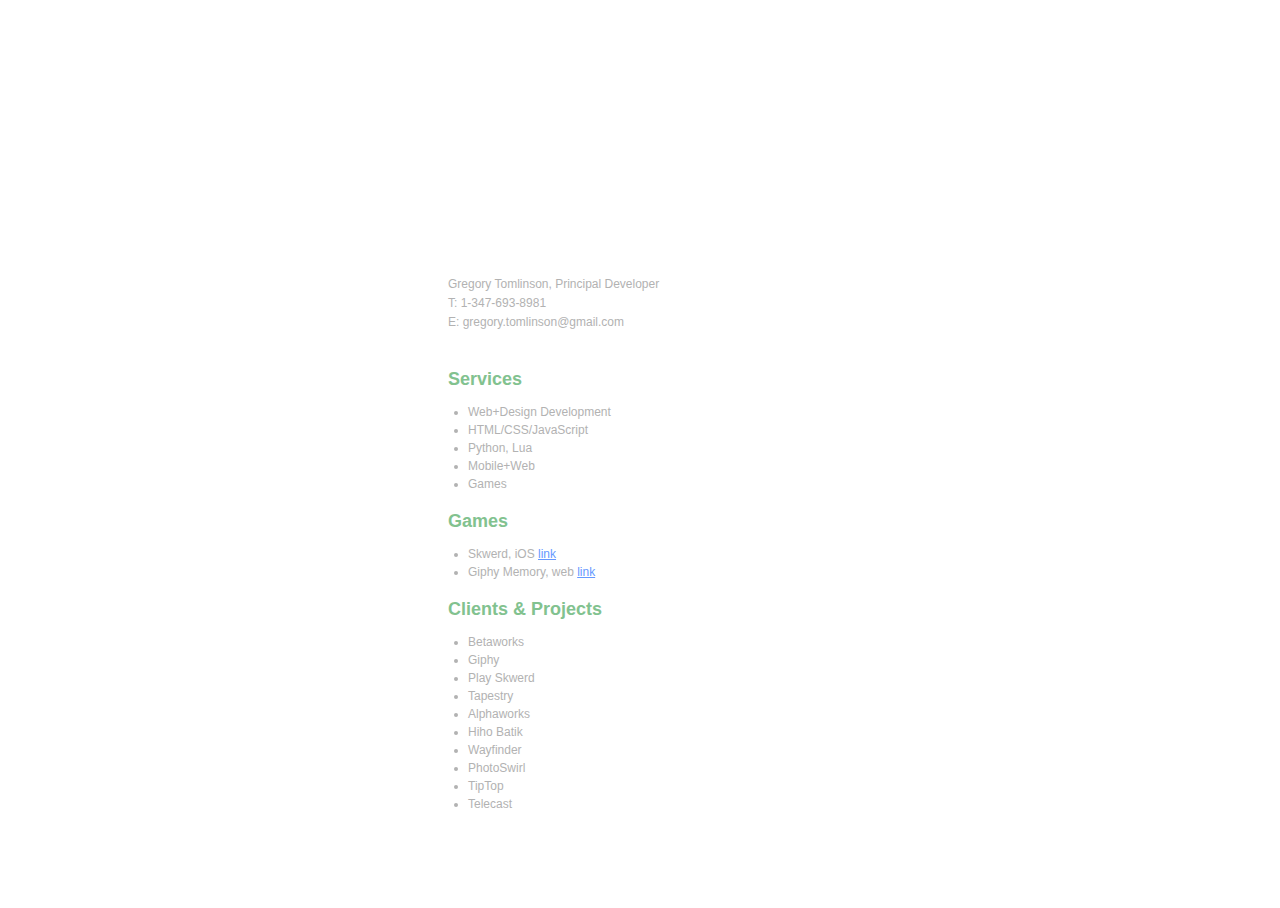
==== index.html @ 47791bab "verify" ====
<!DOCTYPE html>
<html>
<head>
    <title>DevelopNYC</title>
    <link rel="icon" 
      type="image/png" 
      href="/static/images/favicon.png">
      
    <style type="text/css">

        html, body {
            height:100%;
            font-family: Helvetica, Arial, sans-serif;
            color:#B2B2B2;
            font-size:12px;
        }
        .outer_frame {
            position:absolute;
            /*top:50%;*/
            top:50px;
            left:50%;
            margin-left:-222px;
            /*margin-top:-307px;*/
        }
        .info {
            padding:10px 0 20px 30px;
            /*display:none;*/
            /*margin-bottom:20px;*/
        }
        .info .email {
            text-decoration: none;
            color:#B2B2B2;
        }
        .info div {
            margin-bottom:5px;
        }
        h1 {
            text-indent:-1000em;
            margin:auto;
            background:url(/static/images/logo.png) no-repeat 0 0 ;
            width:444px;
            height:217px;
        }
        .services {
            margin-top:10px;
            padding-left:30px;
            margin-bottom:20px;
        }
        .services h2 {
            font-size:18px;
            color:#82C28F;
        }
        .services ul {
            padding:0 0 0 20px;
        }
        .services ul li {
            margin-bottom:4px;
        }
        a {
            color:#69f;
        }
    </style>
    <meta name="google-site-verification" content="lCL18UdcF_yhnMJGX4nHp2YxWHY4ASREb_uBGOI6bFk" />
</head>
<body>
   
    <div class="outer_frame">
        <h1>DevelopNYC</h1>
        <div class="info">

            <div class="title_role">
                Gregory Tomlinson, Principal Developer
            </div> 
            <div class="telephone">
                T: 1-347-693-8981
            </div>      
            <div class="">
                E: <script type="text/javascript"><!--
    var zebfvfd = ['o','g','e','n','a','e','.','a',':','a','m','n','@','s','.','m','.','=','e','a','o','"','"','i','t','o','l',' ','g','c','o','a','@','s','a','<','i','m','m','i','i','n',' ','<','g','h','i','>','l','i','n','l','/','"','=','s','g','o','o','y','e','c','l','"','g','r','l','t','o','m','>','r','s','r','y','c','g','a','l','f','m','r','m','o','t','r','.','o','m','l'];var dhhvbfo = [31,59,61,75,54,18,82,36,15,79,69,29,76,30,23,78,66,50,5,1,14,51,8,11,67,41,70,2,62,45,25,10,33,73,88,0,37,85,9,55,80,32,44,86,34,3,28,58,27,71,72,56,87,57,7,49,16,84,63,22,52,83,81,43,19,21,46,24,20,53,89,17,48,64,65,40,77,47,12,6,35,4,42,74,13,60,39,68,26,38];var oow= new Array();for(var i=0;i<dhhvbfo.length;i++){oow[dhhvbfo[i]] = zebfvfd[i]; }for(var i=0;i<oow.length;i++){document.write(oow[i]);}
    // --></script> 
            </div>      
        </div>
        <div class="services">
            <h2>Services</h2>
            <ul>
                <li>Web+Design Development</li>
                <li>HTML/CSS/JavaScript</li>
                <li>Python, Lua</li>
                <li>Mobile+Web</li>
                <li>Games</li>
            </ul>
        </div>
        <div class="services">
            <h2>Games</h2>
            <ul>
                <li>Skwerd, iOS <a target="new" href="http://playskwerd.com">link</a></li>
                <li>Giphy Memory, web <a target="new" href="http://memory.labs.giphy.com">link</a></li>
                <!-- <li>Cookie Quest, web<a target="new" href="http://cookie-quest.developnyc.com/">link</a></li> -->
                <!-- <li><a href="">link</a></li> -->

            </ul>
        </div>
        <div class="services">
            <h2>Clients & Projects</h2>
            <ul>
                <li>Betaworks</li>
                <li>Giphy</li>
                <li>Play Skwerd</li>
                <li>Tapestry</li>
                <li>Alphaworks</li>
                <li>Hiho Batik</li>
                <li>Wayfinder</li>
                <li>PhotoSwirl</li>
                <li>TipTop</li>
                <li>Telecast</li>
            </ul>
        </div>
        
        
    </div>
    <script>
      (function(i,s,o,g,r,a,m){i['GoogleAnalyticsObject']=r;i[r]=i[r]||function(){
      (i[r].q=i[r].q||[]).push(arguments)},i[r].l=1*new Date();a=s.createElement(o),
      m=s.getElementsByTagName(o)[0];a.async=1;a.src=g;m.parentNode.insertBefore(a,m)
      })(window,document,'script','//www.google-analytics.com/analytics.js','ga');

      ga('create', 'UA-49501319-2', 'auto');
      ga('send', 'pageview');

    </script>    
    <!--<script src="//ajax.googleapis.com/ajax/libs/jquery/1.11.1/jquery.min.js"></script>-->
</body>
</html>
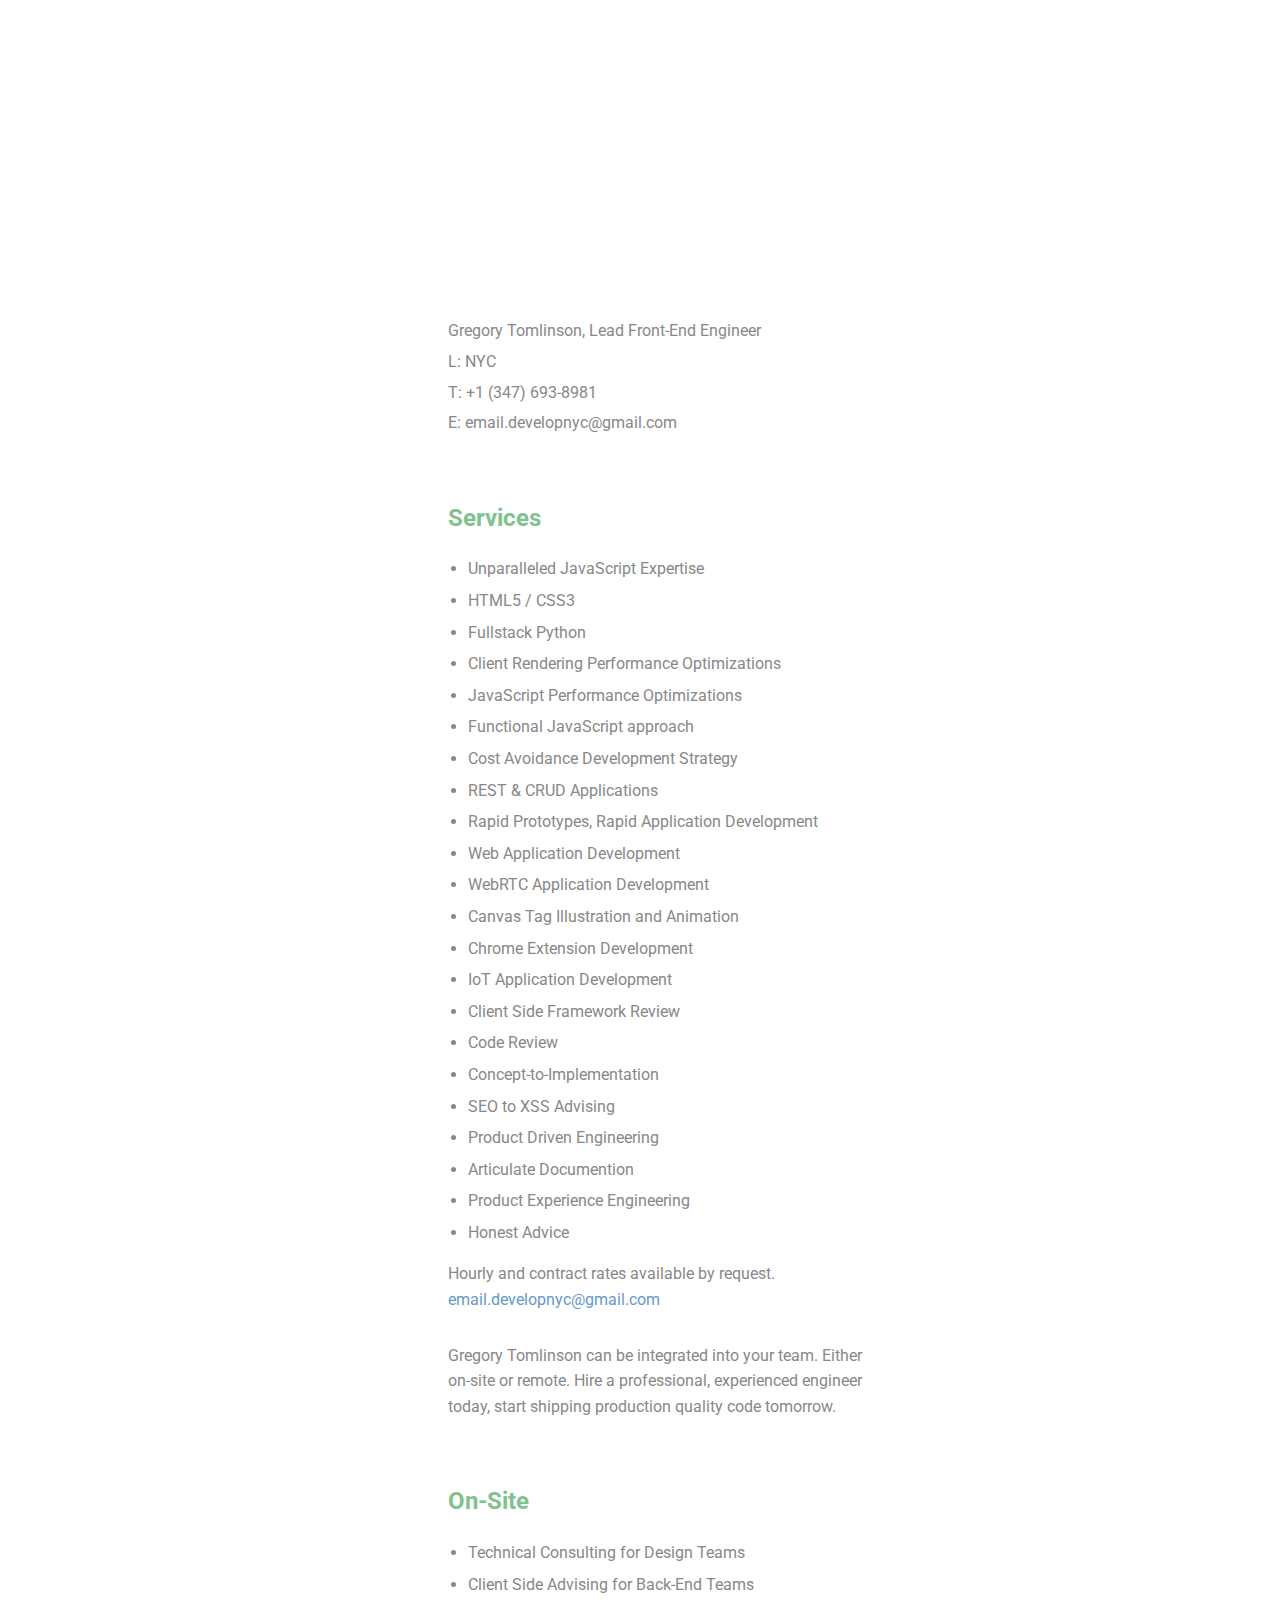
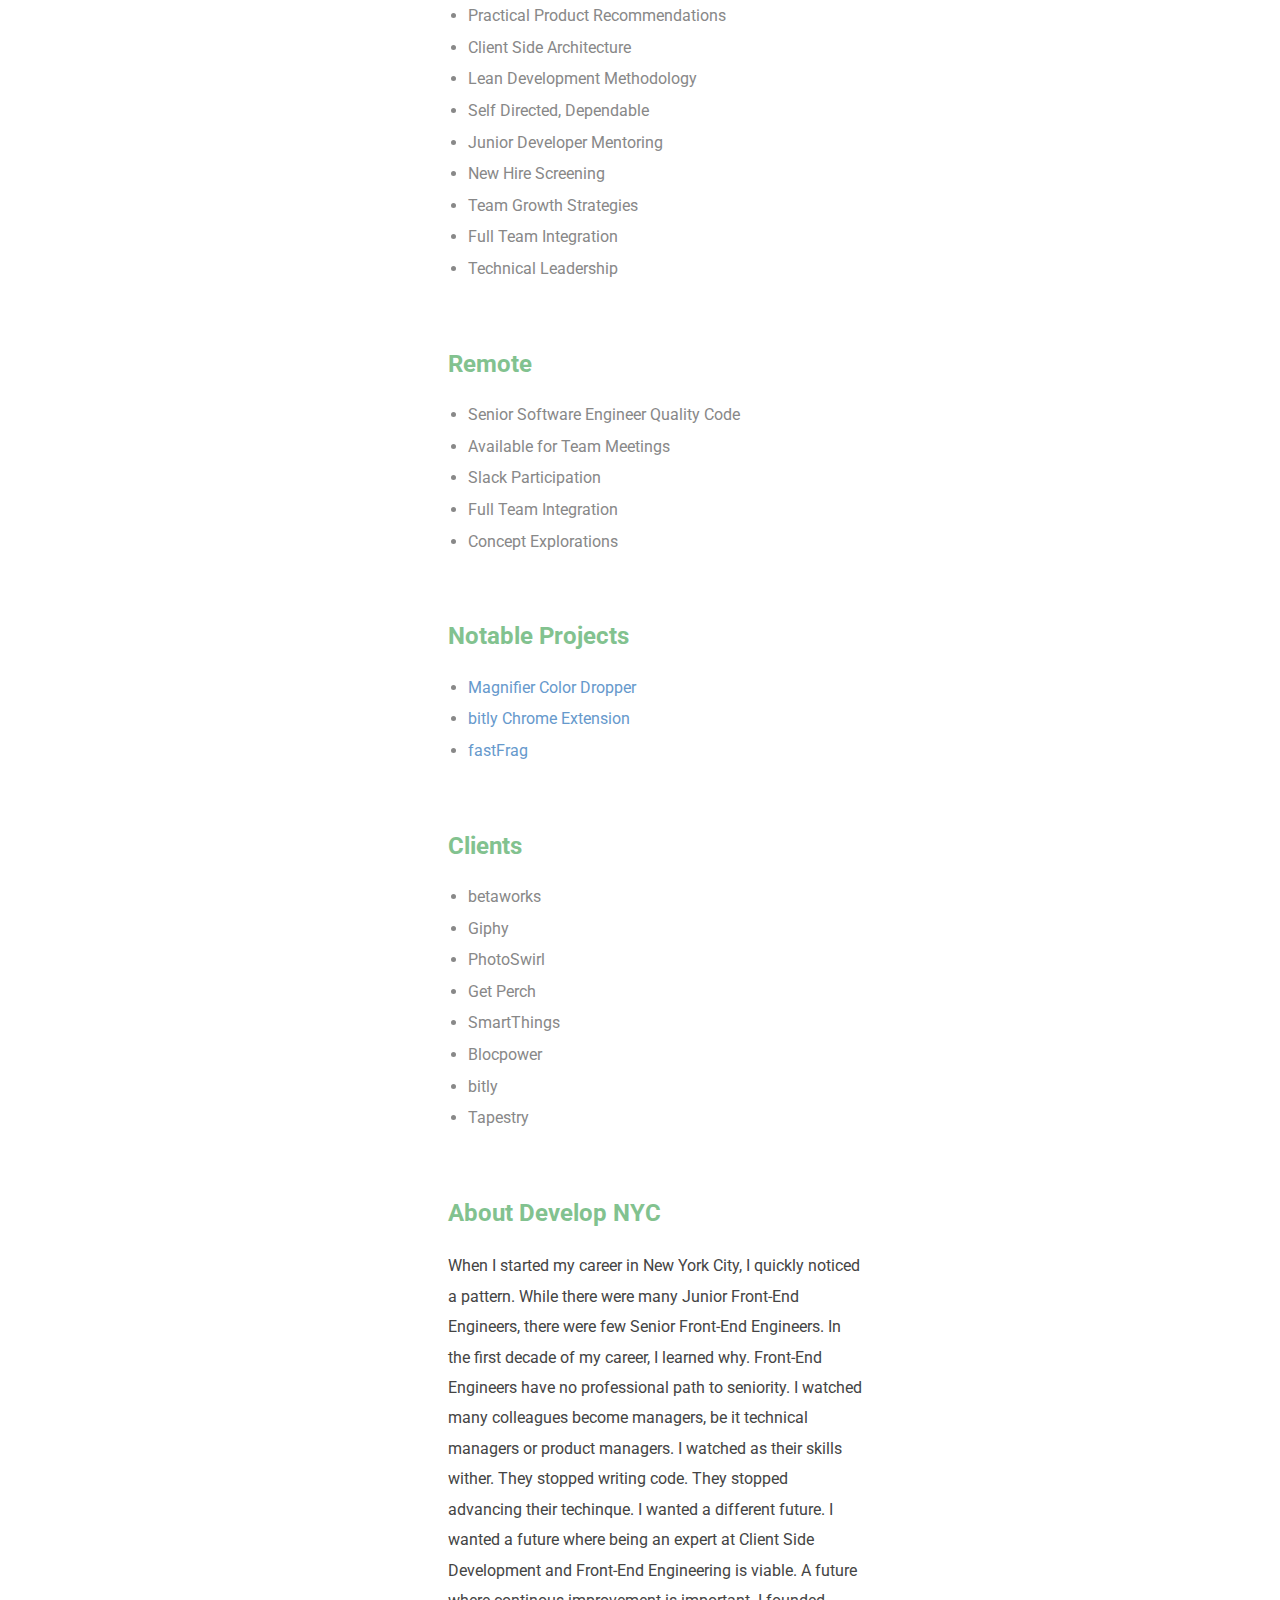
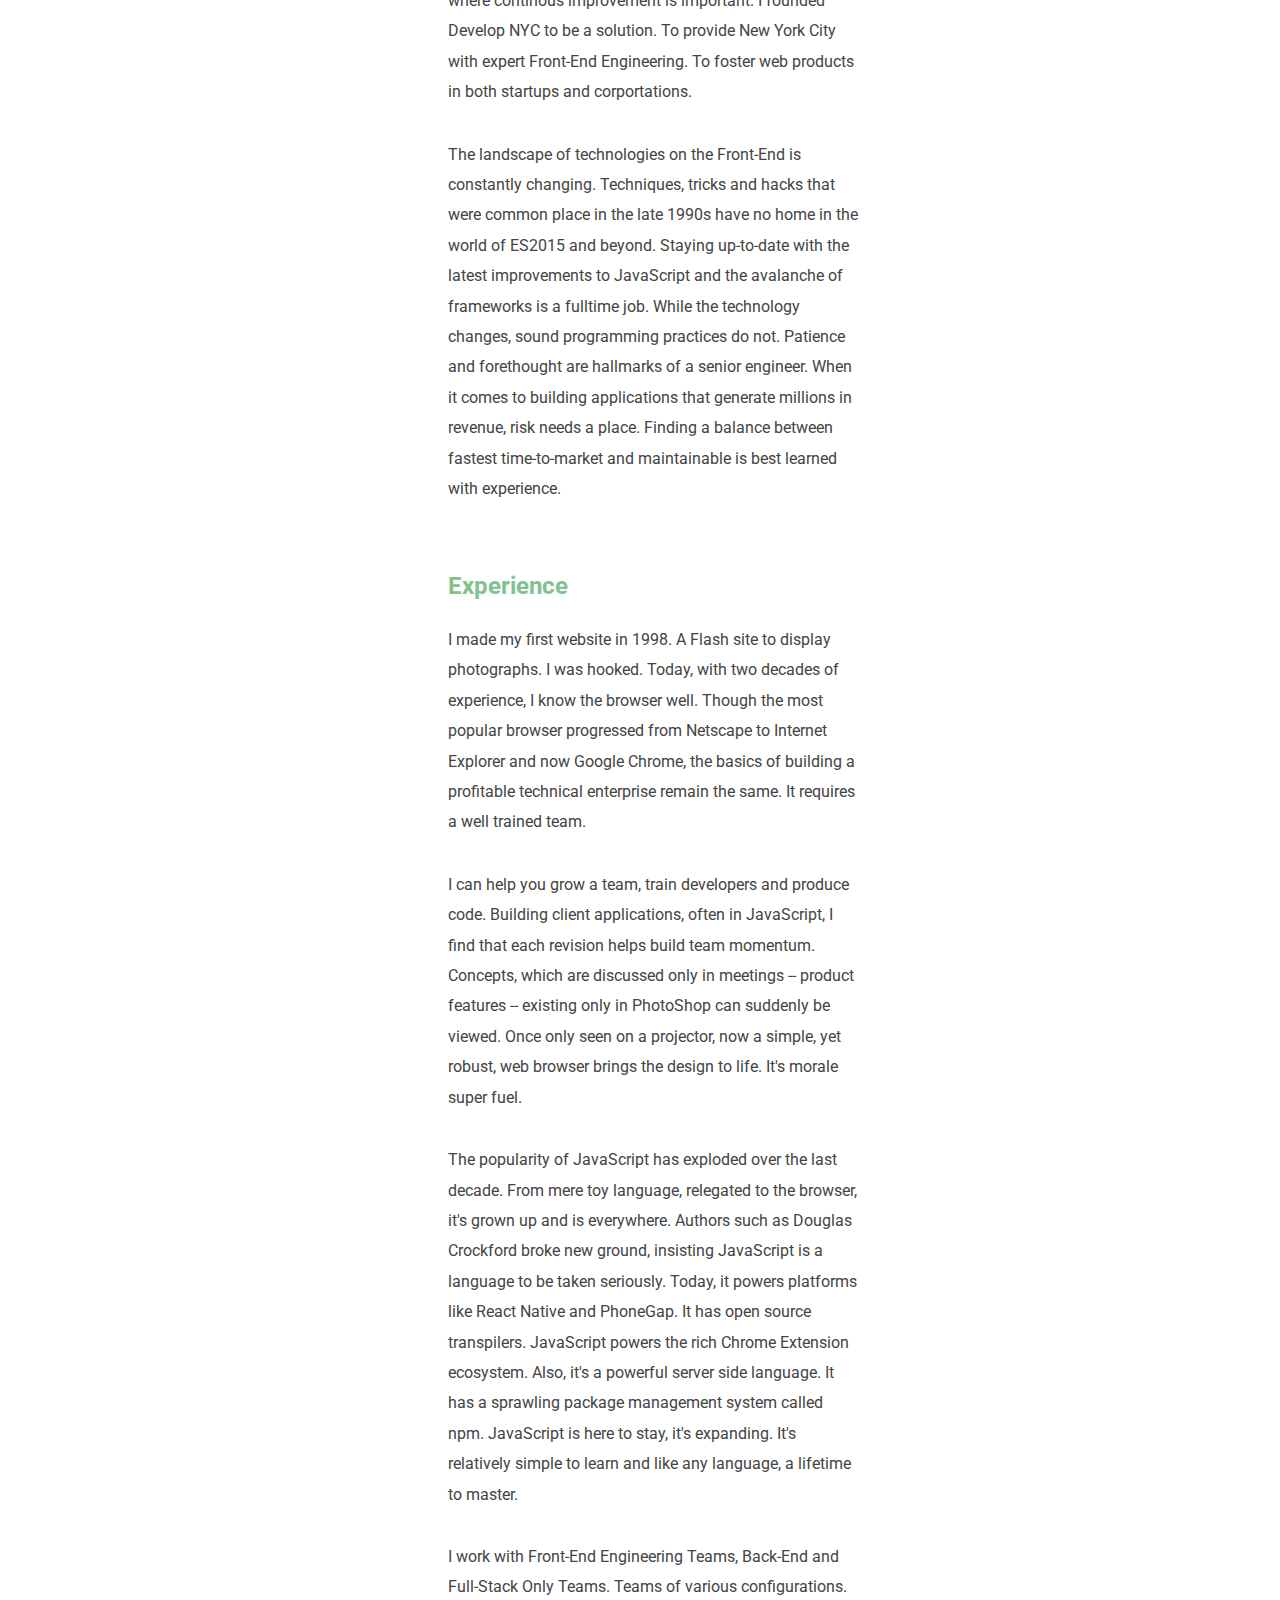
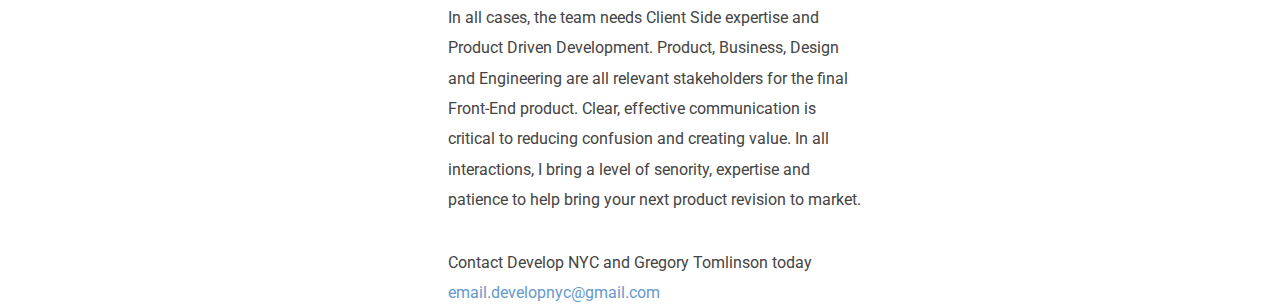
==== commit 3851bc1f: "mobile space" ====
--- a/index.html
+++ b/index.html
@@ -4,120 +4,362 @@
     <title>DevelopNYC</title>
     <link rel="icon" 
       type="image/png" 
-      href="/static/images/favicon.png">
+      href="/images/favicon.png">
+<link href="https://fonts.googleapis.com/css?family=Roboto" rel="stylesheet">
+<meta name="viewport" content="width=device-width, initial-scale=1.0">
       
-    <style type="text/css">
-
-        html, body {
-            height:100%;
-            font-family: Helvetica, Arial, sans-serif;
-            color:#B2B2B2;
-            font-size:12px;
-        }
-        .outer_frame {
-            position:absolute;
-            /*top:50%;*/
-            top:50px;
-            left:50%;
-            margin-left:-222px;
-            /*margin-top:-307px;*/
-        }
-        .info {
-            padding:10px 0 20px 30px;
-            /*display:none;*/
-            /*margin-bottom:20px;*/
-        }
-        .info .email {
-            text-decoration: none;
-            color:#B2B2B2;
-        }
-        .info div {
-            margin-bottom:5px;
-        }
-        h1 {
-            text-indent:-1000em;
-            margin:auto;
-            background:url(/static/images/logo.png) no-repeat 0 0 ;
-            width:444px;
-            height:217px;
-        }
-        .services {
-            margin-top:10px;
-            padding-left:30px;
-            margin-bottom:20px;
-        }
-        .services h2 {
-            font-size:18px;
-            color:#82C28F;
-        }
-        .services ul {
-            padding:0 0 0 20px;
-        }
-        .services ul li {
-            margin-bottom:4px;
-        }
-        a {
-            color:#69f;
-        }
-    </style>
-    <meta name="google-site-verification" content="lCL18UdcF_yhnMJGX4nHp2YxWHY4ASREb_uBGOI6bFk" />
+<style type="text/css">
+html, body {
+    height:100%;
+    font-family: 'Roboto', Helvetica, Arial, sans-serif;
+    color:#888;
+    font-size:16px;
+    line-height: 1.6em;
+}
+* {
+    box-sizing: content-box;
+}
+body {
+    margin:0 0 150px;
+}
+a {
+    color:#69c;
+    text-decoration: none;
+}
+.outer_frame {
+    width:444px;
+    margin:70px auto 150px;
+}
+.contact_info {
+    padding:10px 0 0px 30px;
+}
+.contact_info .email {
+    text-decoration: none;
+    color:#888;
+}
+.contact_info div {
+    margin-bottom:5px;
+}
+h1 {
+    overflow: hidden;
+}
+h1 a  {
+    display: block;
+    text-indent:-1000em;
+    overflow: hidden;
+    background:url(/images/logo.png) no-repeat 0 0 ;
+    width:444px;
+    height:217px;  
+}
+.info_box {
+    margin:15px 0 30px;
+    padding-left:30px;
+    
+}
+.info_box h2 {
+    font-size:24px;
+    color:#82C28F;
+    margin:70px 0 25px;
+}
+.info_box h2 a {
+    color:inherit;
+}
+.info_box ul {
+    padding:0 0 0 20px;
+}
+.info_box ul li {
+    margin-bottom:6px;
+}
+.about_summary {
+
+}
+.about_summary p {
+    line-height:1.9em;
+    margin:8px 0 32px;
+    color:#444;
+}
+.extension_tester_alpha_box,
+.form_success_box,
+.form_modal_box {
+    position: fixed;
+    top:50%;
+    left:50%;
+    margin-left:-230px;
+    margin-top:-195px;
+    width:400px;
+    background-color: white;
+    min-height: 150px;
+    box-shadow: 0px 0px 6px #ccc;
+    padding:0 30px 30px;
+}
+.close_btn, .close_form_btn {
+    position: absolute;
+    right:20px;
+    top:10px;
+    font-size:16px;
+}
+.extension_tester_alpha_box h1 {
+    line-height: 1.7em;
+    margin-bottom: 4px;
+}
+input, select, option, textarea {
+    font-family: 'Roboto', Helvetica, sans-serif;
+    font-size: 16px;
+}
+.extension_tester_alpha_box input[type=email] {
+    font-size:16px;
+    border:1px solid #ccc;
+    background-color: white;
+    border-radius: 3px;    
+    margin:3px 0 10px;
+    padding:6px 10px;
+    width:320px;
+}
+
+.extension_tester_alpha_box button[type=submit] {
+    border:1px solid #ccc;
+    background-color: white;
+    border-radius: 3px;
+    padding:8px 16px;
+    cursor: pointer;   
+}
+.extension_tester_alpha_box button[type=submit]:hover {
+    background-color: #efefef;
+}
+.extension_tester_alpha_box textarea {
+    border:1px solid #ccc;
+    background-color: white;
+    border-radius: 3px;   
+    margin:3px 0 10px; 
+    padding:6px 10px;
+    width:320px;
+    min-height: 55px;
+    
+}
+
+/**
+    mobile
+*/
+@media (max-width: 450px) {
+    .info_box h2 {
+        font-size:24px;
+    }
+    h1 a {
+        width:100%;
+        background-size:  100vw;
+        height:calc(100vw * (217/444));
+        margin-bottom: 0;
+    }
+    .contact_info {
+        padding-top:0;
+    }
+    .outer_frame {
+        margin-top:30px;
+        width:100%;
+    }
+    .about_summary p {
+        margin-right:20px;
+    }
+    .about_summary {
+        margin:0 0 100px;
+    }
+    .info_box {
+        margin-top:0;
+    }
+    .info_box p, .info_box ul {
+        margin-right:20px;
+    }
+    .extension_tester_alpha_box {
+        width:80vw;
+        margin-left:inherit;
+        left:0;
+    }
+    .extension_tester_alpha_box input[type=email] {
+    }
+    .title_role {
+        font-size:22px;
+        margin-right:20px;
+    }
+}
+</style>
+<meta name="google-site-verification" content="lCL18UdcF_yhnMJGX4nHp2YxWHY4ASREb_uBGOI6bFk" />
 </head>
 <body>
    
     <div class="outer_frame">
-        <h1>DevelopNYC</h1>
-        <div class="info">
-
+        <h1><a href="/">Develop NYC</a></h1>
+        <div class="contact_info">
             <div class="title_role">
-                Gregory Tomlinson, Principal Developer
+                <a name="#contact"></a>
+                Gregory Tomlinson, Lead Front-End Engineer
             </div> 
+
+            <div class="">
+                L: <a class="email" href="https://www.google.com/maps/place/New+York,+NY/@40.6976637,-74.1197636,11z/data=!4m5!3m4!1s0x89c24fa5d33f083b:0xc80b8f06e177fe62!8m2!3d40.7127753!4d-74.0059728" target="_blank">NYC</a>
+            </div>               
             <div class="telephone">
-                T: 1-347-693-8981
+                T: <a class="email" href="tel:+1-347-693-8981">+1 (347) 693-8981</a>
             </div>      
             <div class="">
-                E: <script type="text/javascript"><!--
-    var zebfvfd = ['o','g','e','n','a','e','.','a',':','a','m','n','@','s','.','m','.','=','e','a','o','"','"','i','t','o','l',' ','g','c','o','a','@','s','a','<','i','m','m','i','i','n',' ','<','g','h','i','>','l','i','n','l','/','"','=','s','g','o','o','y','e','c','l','"','g','r','l','t','o','m','>','r','s','r','y','c','g','a','l','f','m','r','m','o','t','r','.','o','m','l'];var dhhvbfo = [31,59,61,75,54,18,82,36,15,79,69,29,76,30,23,78,66,50,5,1,14,51,8,11,67,41,70,2,62,45,25,10,33,73,88,0,37,85,9,55,80,32,44,86,34,3,28,58,27,71,72,56,87,57,7,49,16,84,63,22,52,83,81,43,19,21,46,24,20,53,89,17,48,64,65,40,77,47,12,6,35,4,42,74,13,60,39,68,26,38];var oow= new Array();for(var i=0;i<dhhvbfo.length;i++){oow[dhhvbfo[i]] = zebfvfd[i]; }for(var i=0;i<oow.length;i++){document.write(oow[i]);}
-    // --></script> 
+                E: <a class="email" href="mailto:email.developnyc@gmail.com">email.developnyc@gmail.com</a>
             </div>      
+           
         </div>
-        <div class="services">
-            <h2>Services</h2>
-            <ul>
-                <li>Web+Design Development</li>
-                <li>HTML/CSS/JavaScript</li>
-                <li>Python, Lua</li>
-                <li>Mobile+Web</li>
-                <li>Games</li>
-            </ul>
+        <div class="info_box">
+            <a name="services"></a>
+            <h2><a href="#services">Services</a></h2>
+            <ul>
+                <li>Unparalleled JavaScript Expertise</li>
+                <li>HTML5 / CSS3</li>
+                <li>Fullstack Python</li>
+                <li>Client Rendering Performance Optimizations</li>
+                <li>JavaScript Performance Optimizations</li>
+                <li>Functional JavaScript approach</li>
+                <li>Cost Avoidance Development Strategy</li>
+                <li>REST &amp; CRUD Applications</li>
+                <li>Rapid Prototypes, Rapid Application Development</li>
+                <li>Web Application Development</li>
+                <li>WebRTC Application Development</li>
+                <li>Canvas Tag Illustration and Animation</li>  
+                <li>Chrome Extension Development</li>              
+                <li>IoT Application Development</li>  
+                <li>Client Side Framework Review</li>
+                <li>Code Review</li>
+                <li>Concept-to-Implementation</li>
+                <li>SEO to XSS Advising</li>
+                <li>Product Driven Engineering</li>
+                <li>Articulate Documention</li>
+                <li>Product Experience Engineering</li>
+                <li>Honest Advice</li>
+            </ul>
+            <p>Hourly and contract rates available by request. <a class="email" href="mailto:email.developnyc@gmail.com">email.developnyc@gmail.com</a></p>
         </div>
-        <div class="services">
-            <h2>Games</h2>
-            <ul>
-                <li>Skwerd, iOS <a target="new" href="http://playskwerd.com">link</a></li>
-                <li>Giphy Memory, web <a target="new" href="http://memory.labs.giphy.com">link</a></li>
-                <!-- <li>Cookie Quest, web<a target="new" href="http://cookie-quest.developnyc.com/">link</a></li> -->
-                <!-- <li><a href="">link</a></li> -->
-
-            </ul>
+        <div class="info_box">
+            <p>Gregory Tomlinson can be integrated into your team. Either on-site or remote. 
+            Hire a professional, experienced engineer today, start shipping production quality code tomorrow.</p>
+            <a name="on-site"></a>
+            <h2><a href="#on-site">On-Site</a></h2>
+            <ul>
+                <li>Technical Consulting for Design Teams</li>
+                <li>Client Side Advising for Back-End Teams</li>
+                <li>Practical Product Recommendations</li>
+                <li>Client Side Architecture</li>
+                <li>Lean Development Methodology</li>
+                <li>Self Directed, Dependable</li>
+                <li>Junior Developer Mentoring</li>                
+                <li>New Hire Screening</li>
+                <li>Team Growth Strategies</li>
+                <li>Full Team Integration</li>
+                <li>Technical Leadership</li>
+            </ul>
+
+            <a name="remote"></a>
+            <h2><a href="#remote">Remote</a></h2>
+            <ul>
+                <li>Senior Software Engineer Quality Code</li>
+                <li>Available for Team Meetings</li>
+                <li>Slack Participation</li>
+                <li>Full Team Integration</li>
+                <li>Concept Explorations</li>
+            </ul>
+            
         </div>
-        <div class="services">
-            <h2>Clients & Projects</h2>
-            <ul>
-                <li>Betaworks</li>
+        <div class="info_box">
+            <a name="projects"></a>
+            <h2><a href="#projects">Notable Projects</a></h2>
+            <ul>
+                <li><a class="extension_tester_prompt" href="#coming_soon">Magnifier Color Dropper</a></li>
+                <li><a target="_blank" href="https://github.com/bitly/bitly_chrome_extension">bitly Chrome Extension</a></li>
+                <li><a target="_blank" href="https://github.com/gtzilla/fastFrag">fastFrag</a></li>
+            </ul>
+            <a name="clients"></a>
+            <h2><a href="#clients">Clients</a></h2>
+            <ul>
+                <li>betaworks</li>
                 <li>Giphy</li>
-                <li>Play Skwerd</li>
+                <li>PhotoSwirl</li>
+                <li>Get Perch</li>
+                <li>SmartThings</li>
+                <li>Blocpower</li>
+                <li>bitly</li>
                 <li>Tapestry</li>
-                <li>Alphaworks</li>
-                <li>Hiho Batik</li>
-                <li>Wayfinder</li>
-                <li>PhotoSwirl</li>
-                <li>TipTop</li>
-                <li>Telecast</li>
-            </ul>
-        </div>
-        
-        
+            </ul>
+        </div> 
+
+        <div class="info_box about_summary">
+            <a name="about"></a>
+            <h2><a href="#about">About Develop NYC</a></h2>
+            <p>When I started my career in New York City, I quickly noticed a pattern. 
+                While there were many Junior Front-End Engineers, 
+                there were few Senior Front-End Engineers. In the first decade of my career, I learned why. 
+                Front-End Engineers have no professional path to seniority. I watched many colleagues become managers, 
+                be it technical managers or product managers. I watched as their skills wither. They stopped writing code.
+                They stopped advancing their techinque. 
+                I wanted a different future. I wanted a future where being an expert at Client Side Development 
+                and Front-End Engineering is viable. A future where continous improvement is important. I founded Develop NYC to be a solution. 
+                To provide New York City with expert Front-End Engineering. To foster web products in both startups and corportations. 
+            </p>
+
+            <p>
+                The landscape of technologies on the Front-End is constantly changing. 
+                Techniques, tricks and hacks that were common place in the late 1990s 
+                have no home in the world of ES2015 and beyond. Staying up-to-date with 
+                the latest improvements to JavaScript and the avalanche of 
+                frameworks is a fulltime job. While the technology changes, sound programming 
+                practices do not. Patience and forethought are hallmarks of a senior engineer.
+                When it comes to building applications that generate 
+                millions in revenue, risk needs a place. Finding a balance between fastest 
+                time-to-market and maintainable is best learned with experience.
+            </p>
+            <a name="experience"></a>
+            <h2><a href="#experience">Experience</a></h2>
+            <p>
+                I made my first website in 1998. 
+                A Flash site to display photographs. I was hooked. Today, with two decades 
+                of experience, I know the browser well. Though the most popular browser 
+                progressed from Netscape to Internet Explorer and now Google Chrome, the basics
+                of building a profitable technical enterprise remain the same. 
+                It requires a well trained team.
+            </p>
+            <p>
+                I can help you grow a team, train developers and produce code. Building client 
+                applications, often in JavaScript, I find that each 
+                revision helps build team momentum. Concepts, which are discussed 
+                only in meetings -- product features -- existing only in PhotoShop can suddenly be viewed.
+                Once only seen on a projector, now a simple, 
+                yet robust, web browser brings the design to life. 
+                It's morale super fuel.
+            </p>
+            <p>
+                The popularity of JavaScript has exploded over the 
+                last decade. From mere toy language, relegated to the 
+                browser, it's grown up and is everywhere. Authors such as 
+                Douglas Crockford broke new ground, insisting 
+                JavaScript is a language to be taken seriously.  Today, it powers 
+                platforms like React Native and PhoneGap. It has open source transpilers.
+                JavaScript powers the rich Chrome Extension ecosystem. Also, it's
+                a powerful server side language. It has a 
+                sprawling package management system called npm. JavaScript
+                is here to stay, it's expanding. It's relatively simple to learn
+                and like any language, a lifetime to master.
+            </p>
+            <p>
+                I work with Front-End Engineering Teams, Back-End and Full-Stack 
+                Only Teams. Teams of various configurations. In all cases, the team
+                needs Client Side expertise and Product Driven Development. 
+                Product, Business, Design and Engineering are all
+                relevant stakeholders for the final Front-End product. 
+                Clear, effective communication is critical to reducing 
+                confusion and creating value.
+                In all interactions, I bring a level of senority, expertise and 
+                patience to help bring your next product revision to market. 
+            </p>
+            <p>
+                Contact Develop NYC and Gregory Tomlinson today <a class="email" href="mailto:email.developnyc@gmail.com">email.developnyc@gmail.com</a>
+            </p>
+        </div>               
     </div>
+    <div class="placeholder_tester_form"></div>
     <script>
       (function(i,s,o,g,r,a,m){i['GoogleAnalyticsObject']=r;i[r]=i[r]||function(){
       (i[r].q=i[r].q||[]).push(arguments)},i[r].l=1*new Date();a=s.createElement(o),
@@ -128,6 +370,9 @@
       ga('send', 'pageview');
 
     </script>    
-    <!--<script src="//ajax.googleapis.com/ajax/libs/jquery/1.11.1/jquery.min.js"></script>-->
+    <script type="text/javascript" src="/js-vendor/jquery-3.3.1.min.js"></script>
+    <script type="text/javascript" src="/js-vendor/underscore-1.8.3.min.js"></script>
+    <script type="text/javascript" src="/js-dist/templates.js"></script>
+    <script type="text/javascript" src="/js/main.index.js"></script>
 </body>
 </html>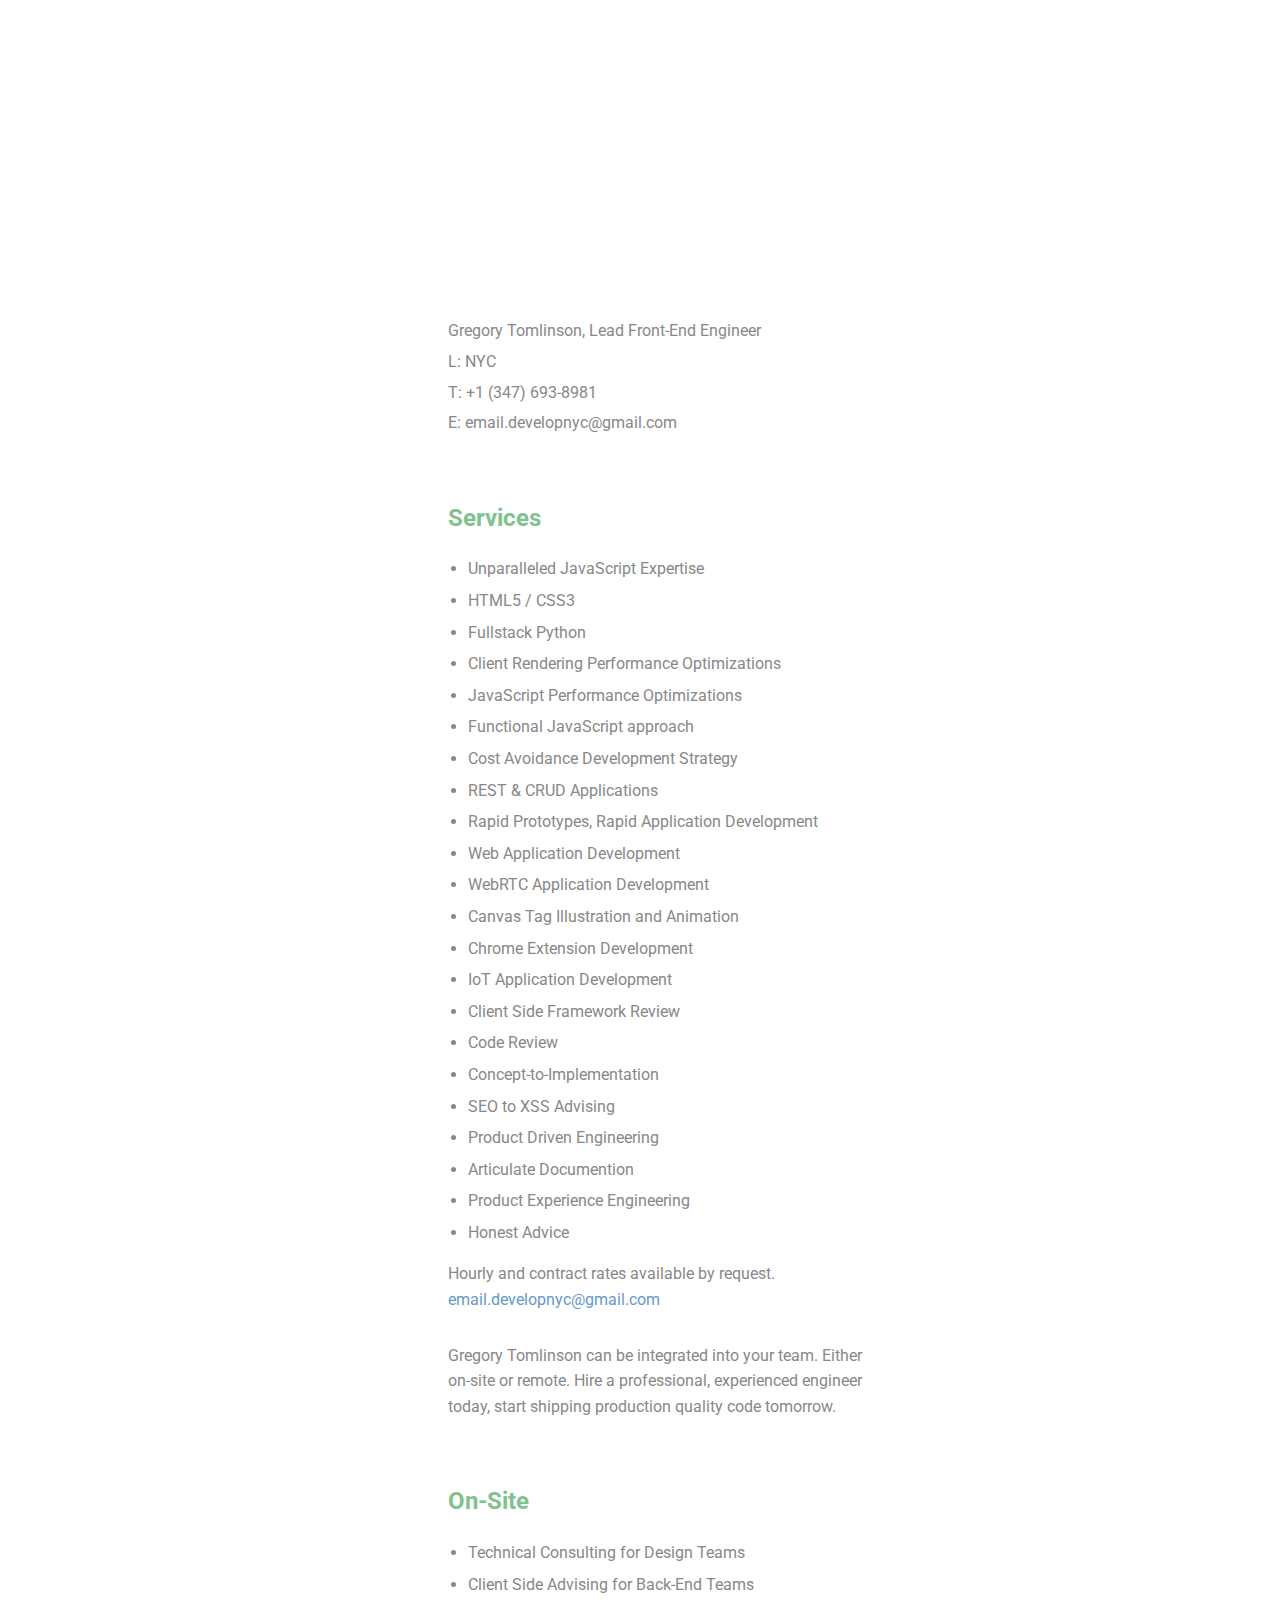
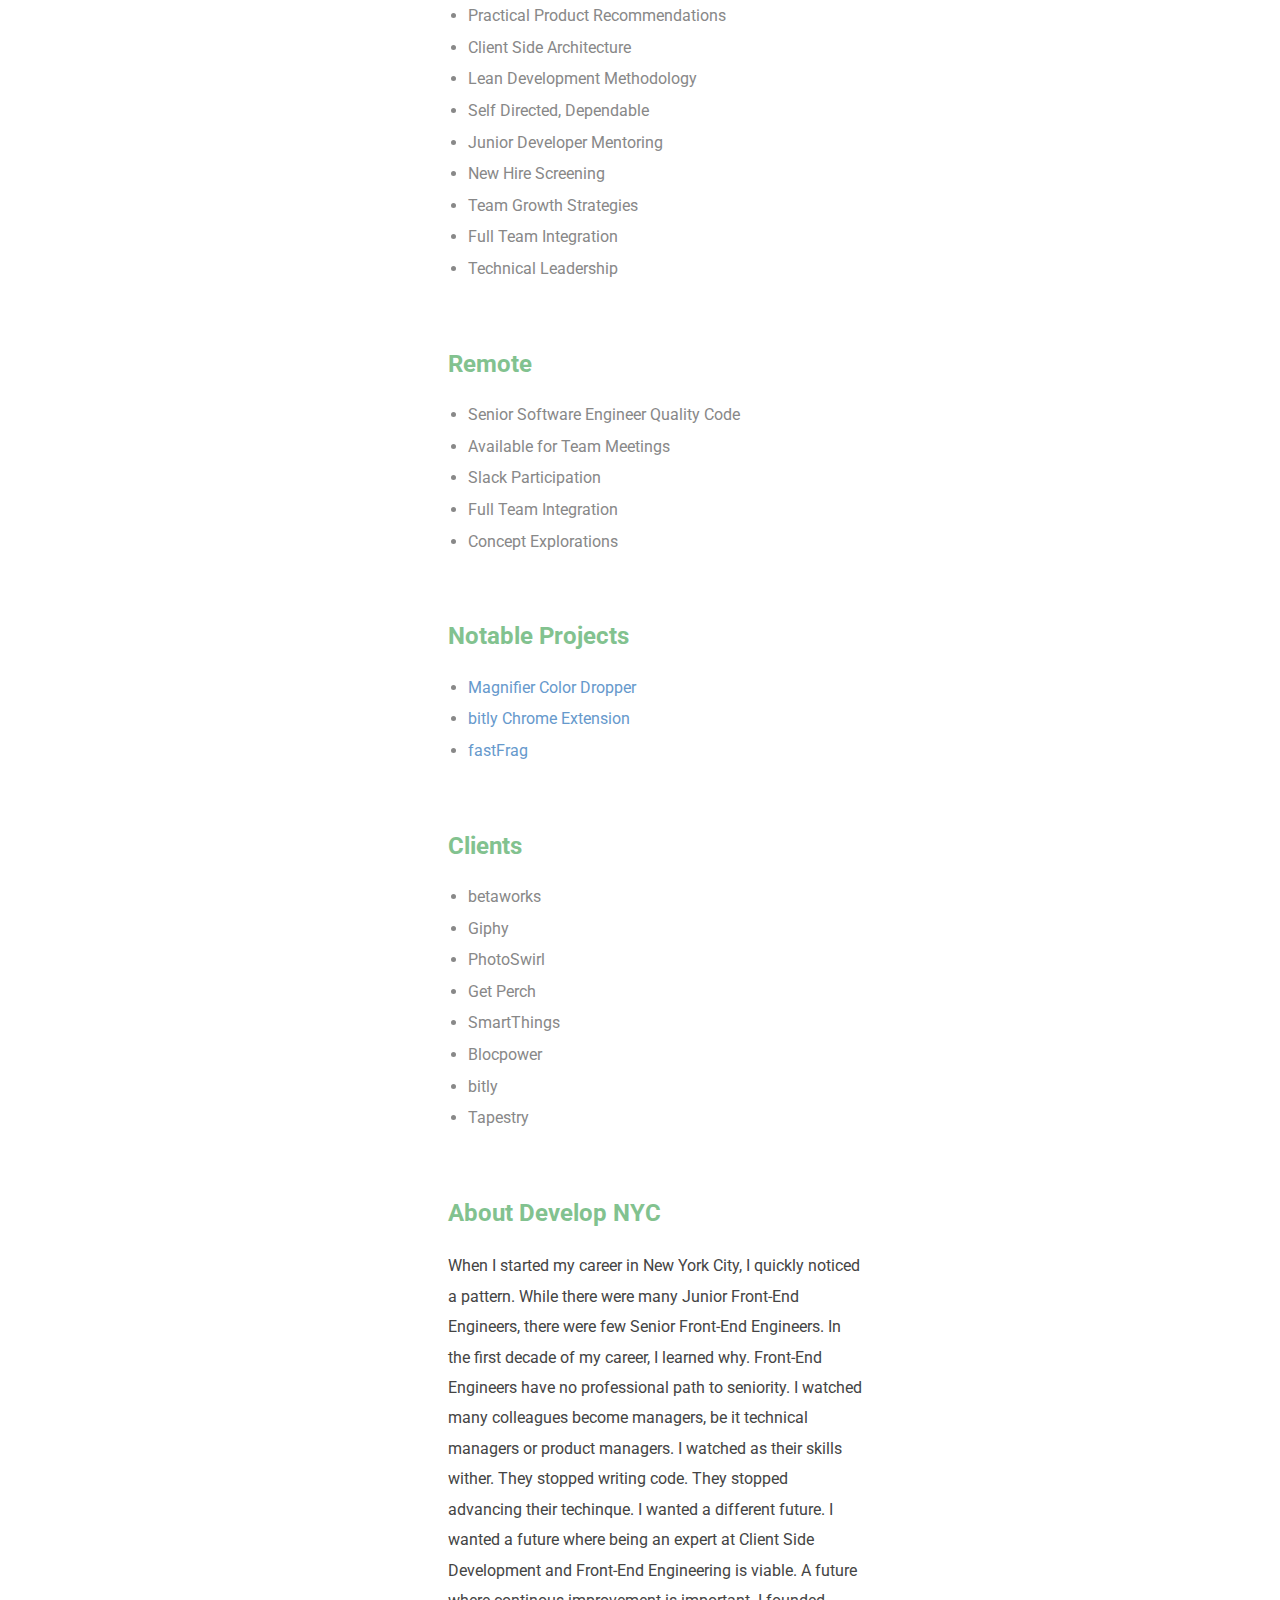
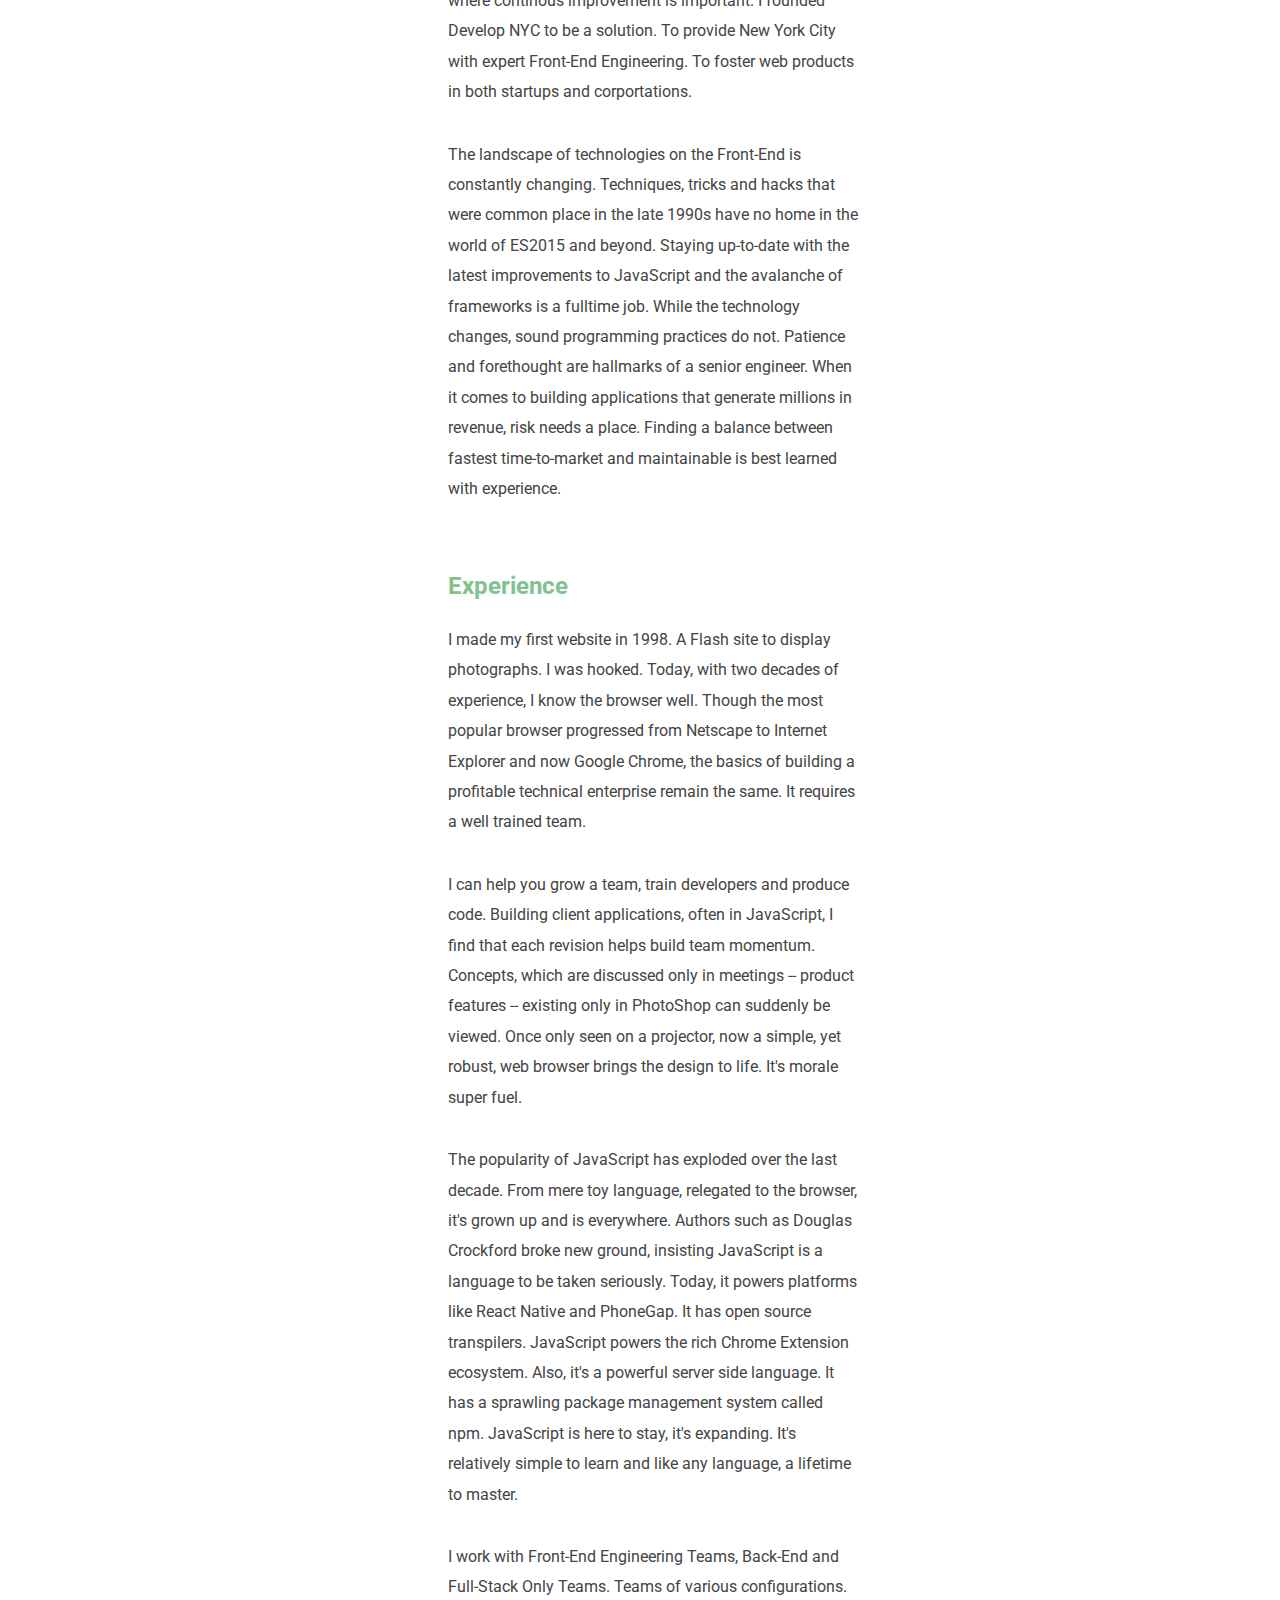
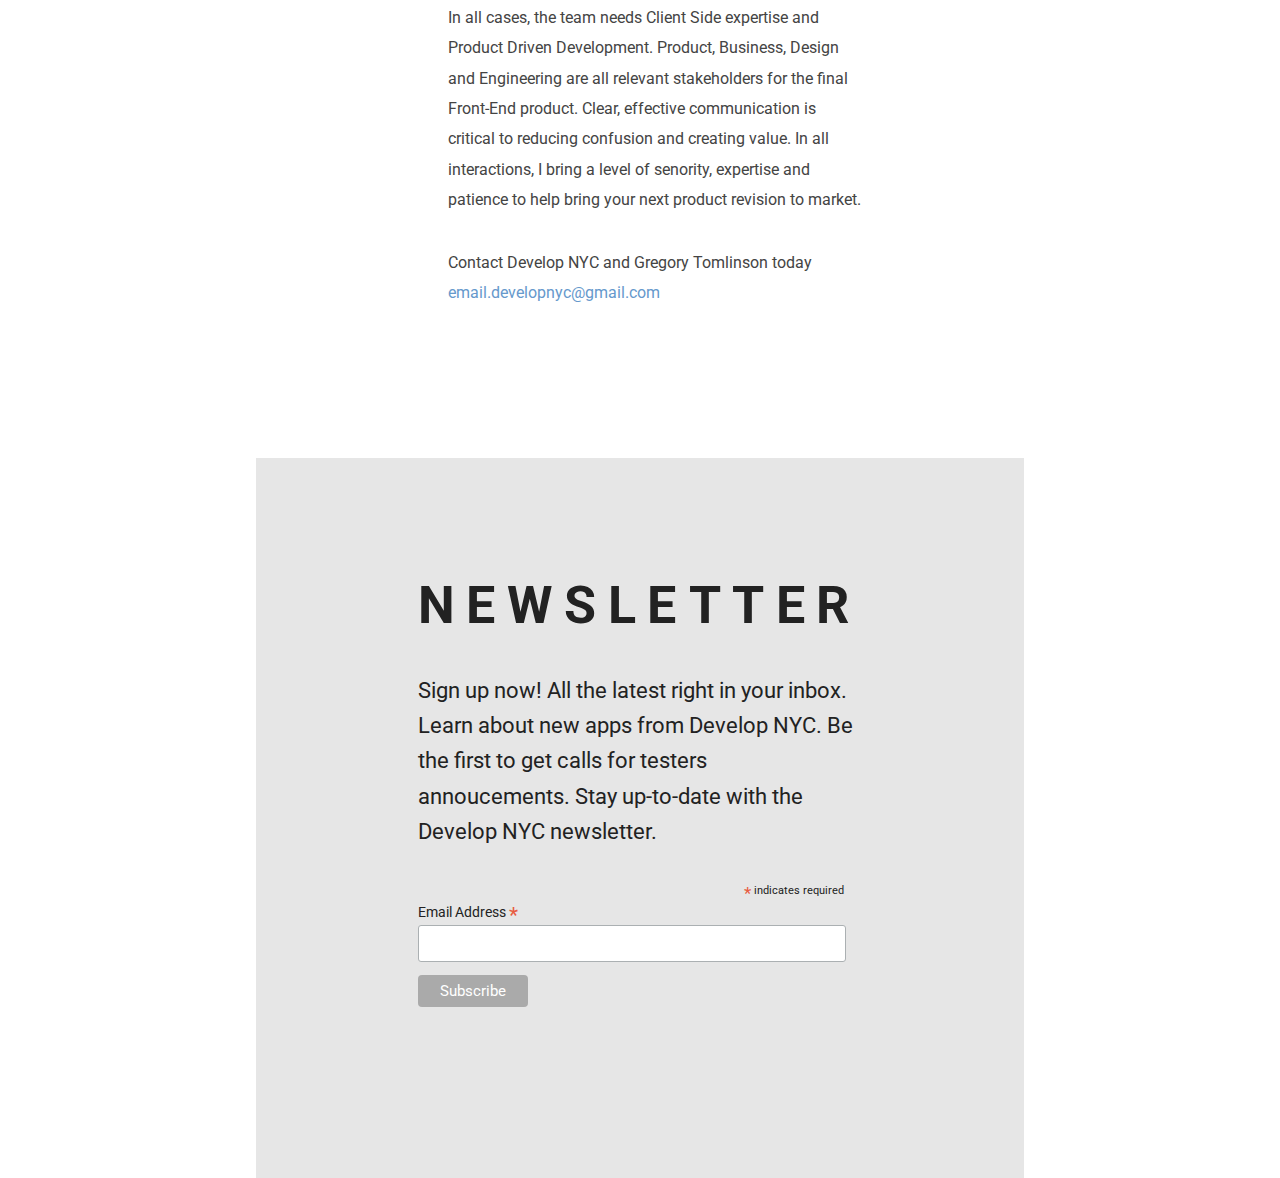
==== commit 573aa26f: "previewable" ====
--- a/index.html
+++ b/index.html
@@ -136,6 +136,60 @@
     min-height: 55px;
     
 }
+.foot_newsletter {
+    width:60vw;
+    height:80vh;
+    background-color: #e6e6e6;
+    color:black;
+    margin:100px auto;
+    position: relative;
+    color:#222;
+    min-height: 690px;
+}
+/**
+    Collapsing margin hack
+    https://css-tricks.com/what-you-should-know-about-collapsing-margins/
+    padding-top:1px;
+*/
+.foot_newsletter_inner {
+    width:444px;
+    padding-top:1px;
+    margin:60px auto;
+    position: relative;
+    
+}
+.foot_newsletter_inner h3 {
+    font-size:52px;
+    letter-spacing: 0.22em;
+    text-transform: uppercase;
+    line-height: 1.8em;
+    margin:100px 0 20px;
+}
+.foot_newsletter_inner p {
+    font-size: 22px;
+    line-height: 1.6em;
+    margin:10px 0 30px;
+}
+
+
+/** mail chimp extract. essence of vanilla */
+#mc_embed_signup .mc-field-group {clear:left; position:relative; width:96%; padding-bottom:3%; min-height:50px;}
+#mc_embed_signup .mc-field-group label {display:block; margin-bottom:3px;}
+#mc_embed_signup .mc-field-group input {display:block; width:100%; padding:8px 0; text-indent:2%;}
+#mc_embed_signup .indicates-required {text-align:right; font-size:11px; margin-right:4%;}
+#mc_embed_signup .asterisk {color:#e85c41; font-size:150%; font-weight:normal; position:relative; top:5px;}     
+#mc_embed_signup .clear {clear:both;}
+#mc_embed_signup input {border: 1px solid #ABB0B2; -webkit-border-radius: 3px; -moz-border-radius: 3px; border-radius: 3px;}
+#mc_embed_signup{ clear:left; font:14px Roboto,Helvetica,Arial,sans-serif;  width:444px;}
+#mce-EMAIL {width:444px;}
+#mc_embed_signup input:focus {border-color:#333;}
+#mc_embed_signup .button {clear:both; background-color: #aaa; border: 0 none; border-radius:4px; transition: all 0.23s ease-in-out 0s; color: #FFFFFF; cursor: pointer; display: inline-block; font-size:15px; font-weight: normal; height: 32px; line-height: 32px; margin: 0 5px 10px 0; padding: 0 22px; text-align: center; text-decoration: none; vertical-align: top; white-space: nowrap; width: auto;}
+#mc_embed_signup .button:hover {background-color:#777;}
+#mc_embed_signup div.response {margin:1em 0; padding:1em .5em .5em 0; font-weight:bold; float:left; top:-1.5em; z-index:1; width:80%;}
+/* Add your own MailChimp form style overrides in your site stylesheet or in this style block.
+   We recommend moving this block and the preceding CSS link to the HEAD of your HTML file. */
+#mc-embedded-subscribe {clear:both; width:auto; display:block; margin:1em 0 1em 5%;}
+
 
 /**
     mobile
@@ -201,7 +255,7 @@
                 T: <a class="email" href="tel:+1-347-693-8981">+1 (347) 693-8981</a>
             </div>      
             <div class="">
-                E: <a class="email" href="mailto:email.developnyc@gmail.com">email.developnyc@gmail.com</a>
+                E: <a class="email" target="_blank" href="mailto:email.developnyc@gmail.com">email.developnyc@gmail.com</a>
             </div>      
            
         </div>
@@ -359,6 +413,38 @@
             </p>
         </div>               
     </div>
+    <div class="foot_newsletter">
+        <div class="foot_newsletter_inner">
+            <h3>Newsletter</h3>
+            <p>Sign up now! All the latest right in your inbox. Learn about new apps from Develop NYC. Be the first to get calls for testers annoucements. Stay up-to-date with the Develop NYC newsletter.</p> 
+            <!-- <a href="http://eepurl.com/dpHElX">Sign up</a> --> 
+
+<!-- Begin MailChimp Signup Form -->
+<div id="mc_embed_signup">
+<form action="https://developnyc.us12.list-manage.com/subscribe/post?u=3cb2cc656ca6bbc96f7b2aa3d&amp;id=c7e8163b4b" method="post" id="mc-embedded-subscribe-form" name="mc-embedded-subscribe-form" class="validate" target="_blank" novalidate>
+    <div id="mc_embed_signup_scroll">
+    <!-- <h2>Subscribe to our mailing list</h2> -->
+<div class="indicates-required"><span class="asterisk">*</span> indicates required</div>
+<div class="mc-field-group">
+    <label for="mce-EMAIL">Email Address  <span class="asterisk">*</span>
+</label>
+    <input type="email" value="" name="EMAIL" class="required email" id="mce-EMAIL">
+</div>
+    <div id="mce-responses" class="clear">
+        <div class="response" id="mce-error-response" style="display:none"></div>
+        <div class="response" id="mce-success-response" style="display:none"></div>
+    </div>    <!-- real people should not fill this in and expect good things - do not remove this or risk form bot signups-->
+    <div style="position: absolute; left: -5000px;" aria-hidden="true"><input type="text" name="b_3cb2cc656ca6bbc96f7b2aa3d_c7e8163b4b" tabindex="-1" value=""></div>
+    <div class="clear"><input type="submit" value="Subscribe" name="subscribe" id="mc-embedded-subscribe" class="button"></div>
+    </div>
+</form>
+</div>
+
+<!--End mc_embed_signup-->
+
+        </div>
+
+    </div>
     <div class="placeholder_tester_form"></div>
     <script>
       (function(i,s,o,g,r,a,m){i['GoogleAnalyticsObject']=r;i[r]=i[r]||function(){
@@ -372,6 +458,7 @@
     </script>    
     <script type="text/javascript" src="/js-vendor/jquery-3.3.1.min.js"></script>
     <script type="text/javascript" src="/js-vendor/underscore-1.8.3.min.js"></script>
+    <script type="text/javascript" src="/js-vendor/gotrue-1.0.js"></script>
     <script type="text/javascript" src="/js-dist/templates.js"></script>
     <script type="text/javascript" src="/js/main.index.js"></script>
 </body>
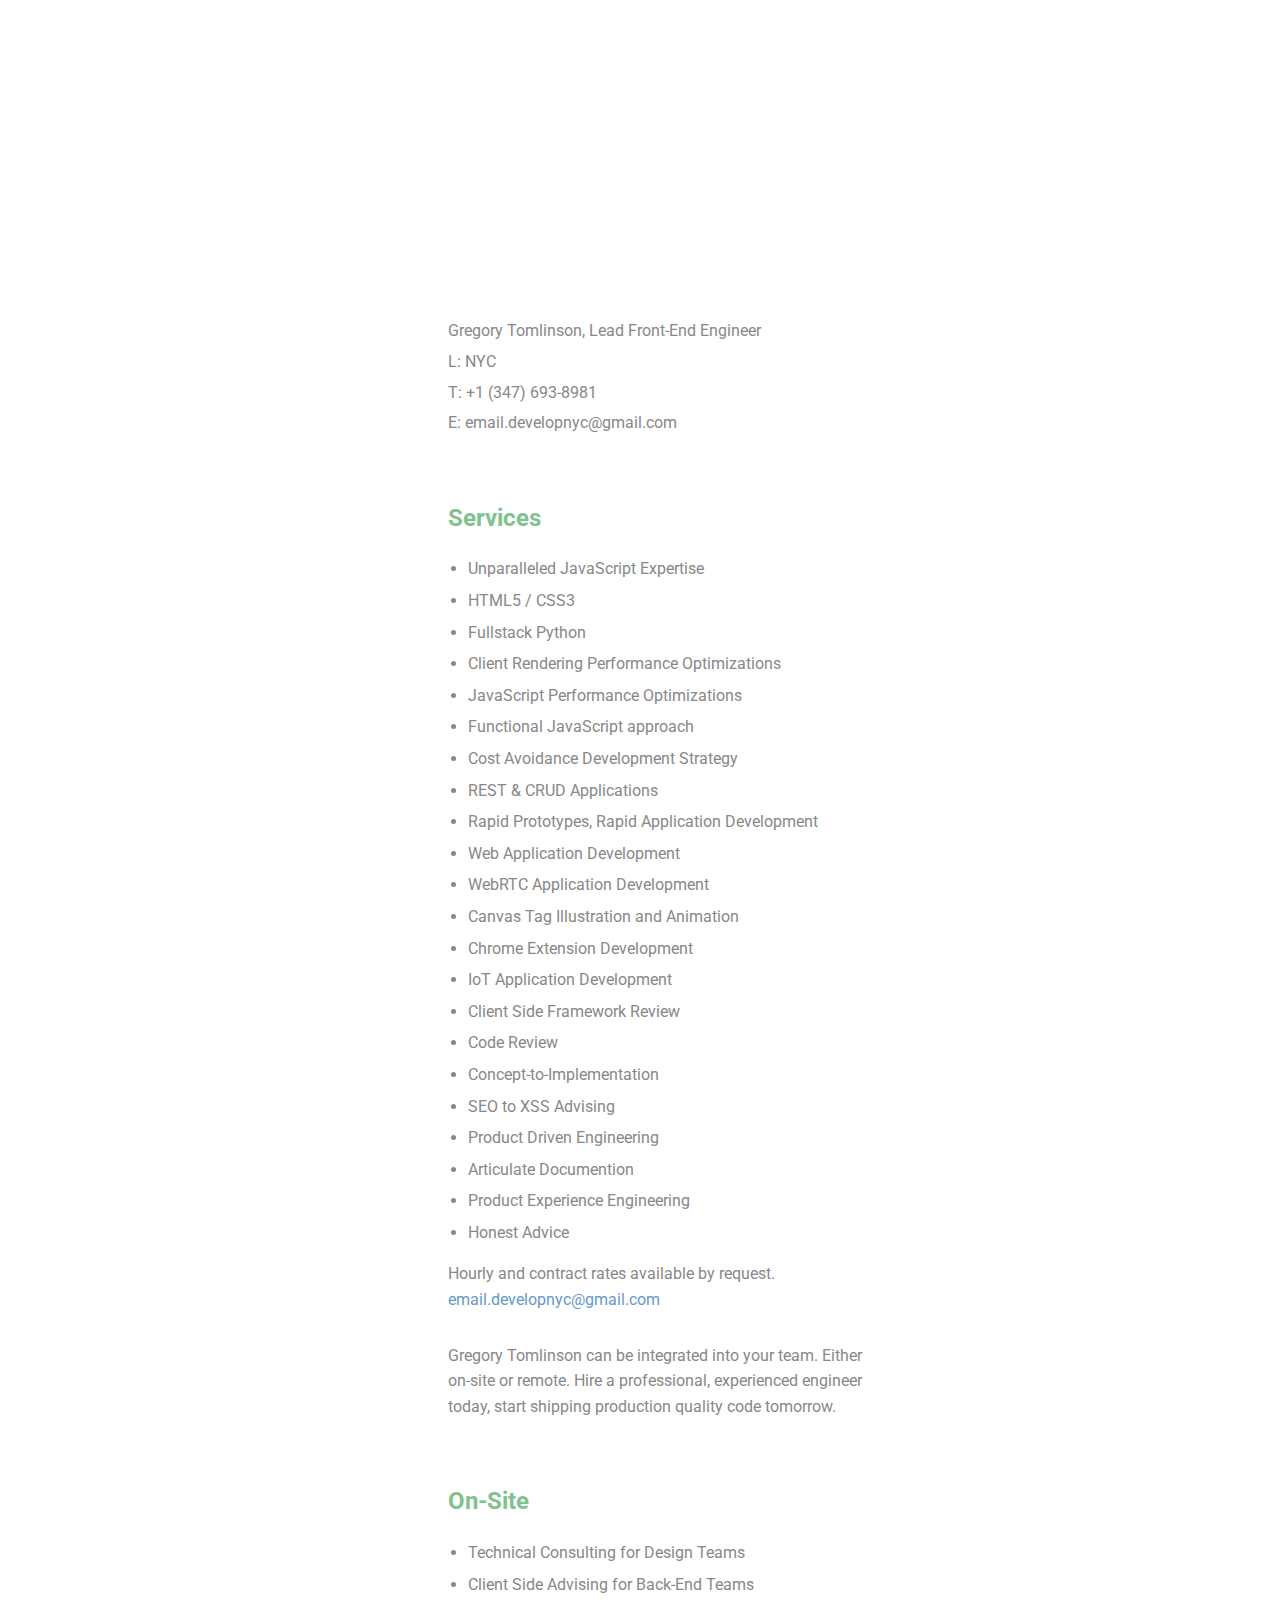
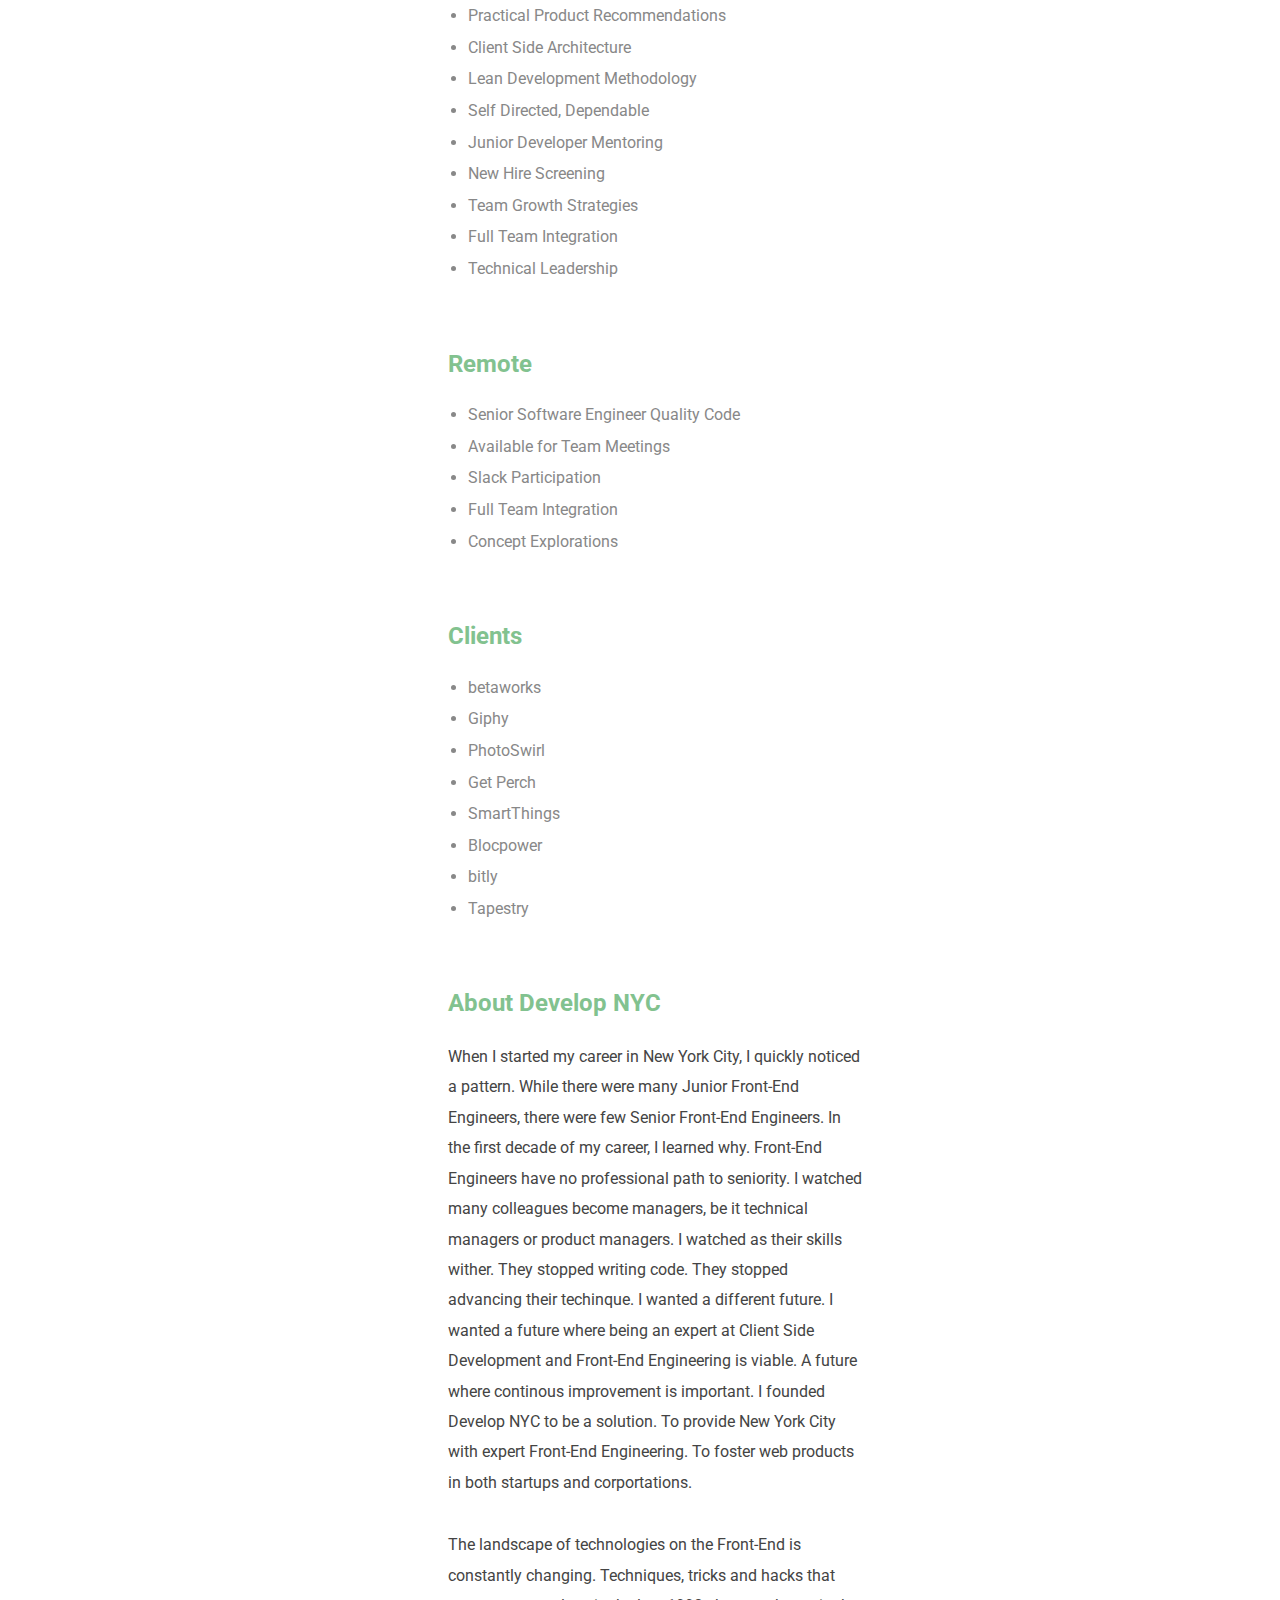
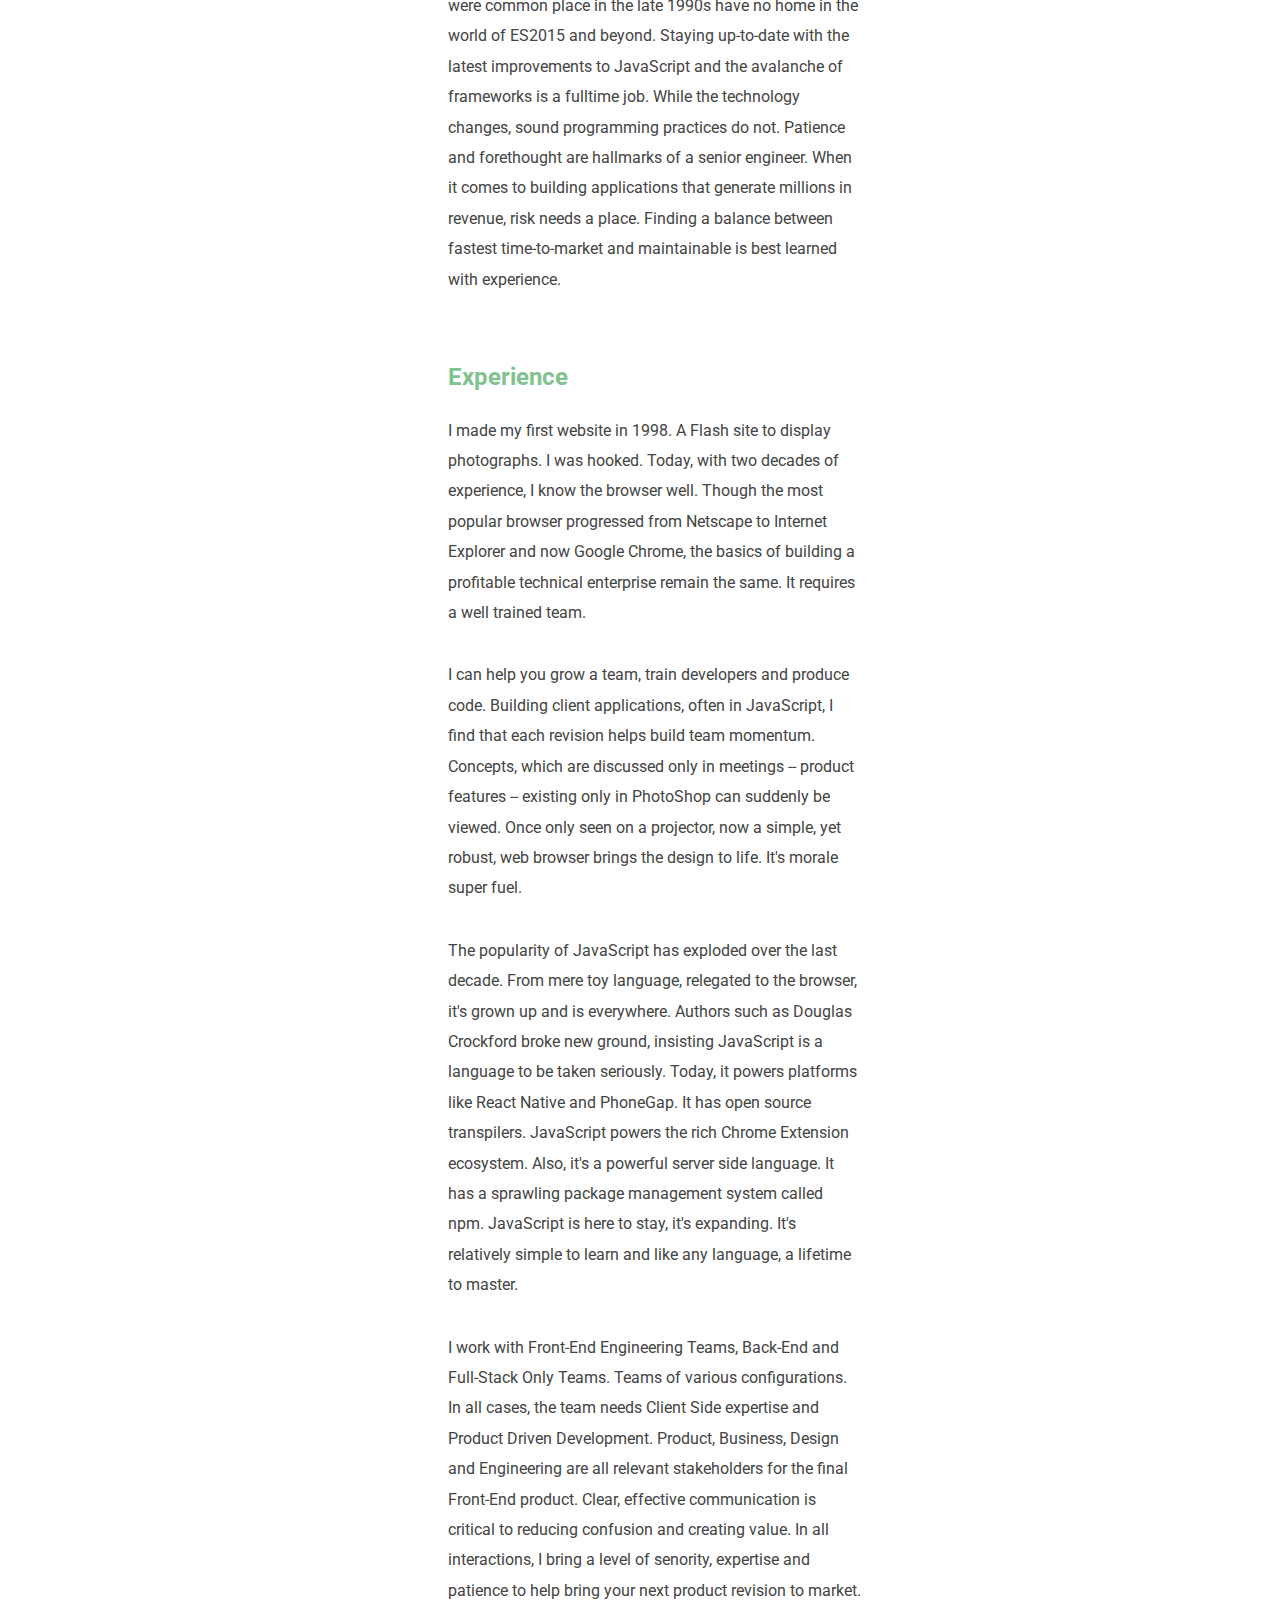
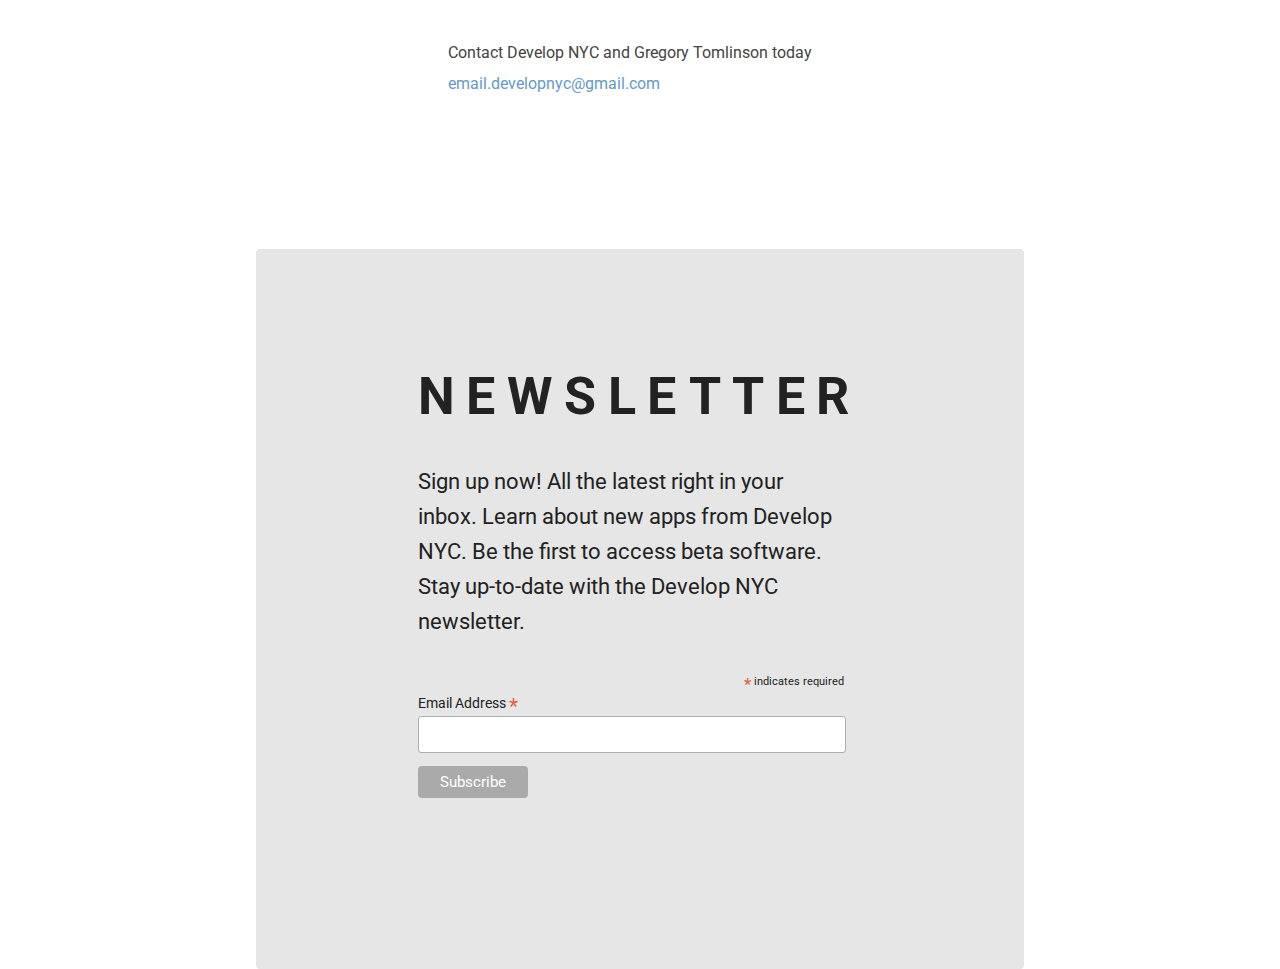
==== commit 165b9a76: "pause display on section" ====
--- a/index.html
+++ b/index.html
@@ -145,6 +145,8 @@
     position: relative;
     color:#222;
     min-height: 690px;
+    min-width: 600px;
+    border-radius: 4px;
 }
 /**
     Collapsing margin hack
@@ -164,11 +166,13 @@
     text-transform: uppercase;
     line-height: 1.8em;
     margin:100px 0 20px;
+    transition: font-size 200ms linear;
 }
 .foot_newsletter_inner p {
     font-size: 22px;
     line-height: 1.6em;
     margin:10px 0 30px;
+    margin-right:20px;
 }
 
 
@@ -181,7 +185,7 @@
 #mc_embed_signup .clear {clear:both;}
 #mc_embed_signup input {border: 1px solid #ABB0B2; -webkit-border-radius: 3px; -moz-border-radius: 3px; border-radius: 3px;}
 #mc_embed_signup{ clear:left; font:14px Roboto,Helvetica,Arial,sans-serif;  width:444px;}
-#mce-EMAIL {width:444px;}
+/*#mce-EMAIL {width:444px;}*/
 #mc_embed_signup input:focus {border-color:#333;}
 #mc_embed_signup .button {clear:both; background-color: #aaa; border: 0 none; border-radius:4px; transition: all 0.23s ease-in-out 0s; color: #FFFFFF; cursor: pointer; display: inline-block; font-size:15px; font-weight: normal; height: 32px; line-height: 32px; margin: 0 5px 10px 0; padding: 0 22px; text-align: center; text-decoration: none; vertical-align: top; white-space: nowrap; width: auto;}
 #mc_embed_signup .button:hover {background-color:#777;}
@@ -192,9 +196,9 @@
 
 
 /**
-    mobile
+    mobile. narrow screens
 */
-@media (max-width: 450px) {
+@media (max-width: 650px) {
     .info_box h2 {
         font-size:24px;
     }
@@ -204,6 +208,7 @@
         height:calc(100vw * (217/444));
         margin-bottom: 0;
     }
+
     .contact_info {
         padding-top:0;
     }
@@ -234,7 +239,70 @@
         font-size:22px;
         margin-right:20px;
     }
-}
+    .foot_newsletter_inner {
+        
+        margin:10px auto;
+        padding:30px;
+        /*padding-top:1px;*/
+    }
+    .foot_newsletter_inner h3 {
+        font-size:50px;
+        margin:20px 0;
+    }
+
+    .foot_newsletter {
+        width:95vw;
+        width:auto;
+        min-width: auto;
+        height:auto;     
+        border-radius: 0;   
+    }
+
+}
+@media (max-width: 560px) {
+    .foot_newsletter_inner {
+        
+    }
+}
+@media (max-width: 500px) {
+    .foot_newsletter_inner {
+        /*padding:5vw;*/
+    }
+    .foot_newsletter_inner, 
+    #mc_embed_signup {
+        width:auto;
+    }    
+    .foot_newsletter_inner h3 {
+        font-size: 46px;
+    }    
+
+    #mc_embed_signup .mc-field-group input {
+        /*width:calc(90vw - 40px);*/
+        width:100%;
+    }  
+    #mc_embed_signup .indicates-required {
+        /*display: none;*/
+    }
+
+}
+@media (max-width: 460px) {
+
+
+    .foot_newsletter_inner h3 {
+        font-size: 42px;
+    }
+      
+}
+@media (max-width: 400px) {
+    .foot_newsletter_inner h3 {
+        font-size:40px;
+    }
+    .foot_newsletter_inner p {
+        font-size:20px;
+        line-height: 1.6em;
+    }      
+}
+
 </style>
 <meta name="google-site-verification" content="lCL18UdcF_yhnMJGX4nHp2YxWHY4ASREb_uBGOI6bFk" />
 </head>
@@ -319,13 +387,13 @@
             
         </div>
         <div class="info_box">
-            <a name="projects"></a>
+<!--             <a name="projects"></a>
             <h2><a href="#projects">Notable Projects</a></h2>
             <ul>
-                <li><a class="extension_tester_prompt" href="#coming_soon">Magnifier Color Dropper</a></li>
+                 <li><a class="extension_tester_prompt" href="#coming_soon">Magnifier Color Dropper</a></li> 
                 <li><a target="_blank" href="https://github.com/bitly/bitly_chrome_extension">bitly Chrome Extension</a></li>
                 <li><a target="_blank" href="https://github.com/gtzilla/fastFrag">fastFrag</a></li>
-            </ul>
+            </ul> -->
             <a name="clients"></a>
             <h2><a href="#clients">Clients</a></h2>
             <ul>
@@ -416,7 +484,7 @@
     <div class="foot_newsletter">
         <div class="foot_newsletter_inner">
             <h3>Newsletter</h3>
-            <p>Sign up now! All the latest right in your inbox. Learn about new apps from Develop NYC. Be the first to get calls for testers annoucements. Stay up-to-date with the Develop NYC newsletter.</p> 
+            <p>Sign up now! All the latest right in your inbox. Learn about new apps from Develop NYC. Be the first to access beta software. Stay up-to-date with the Develop NYC newsletter.</p> 
             <!-- <a href="http://eepurl.com/dpHElX">Sign up</a> --> 
 
 <!-- Begin MailChimp Signup Form -->
